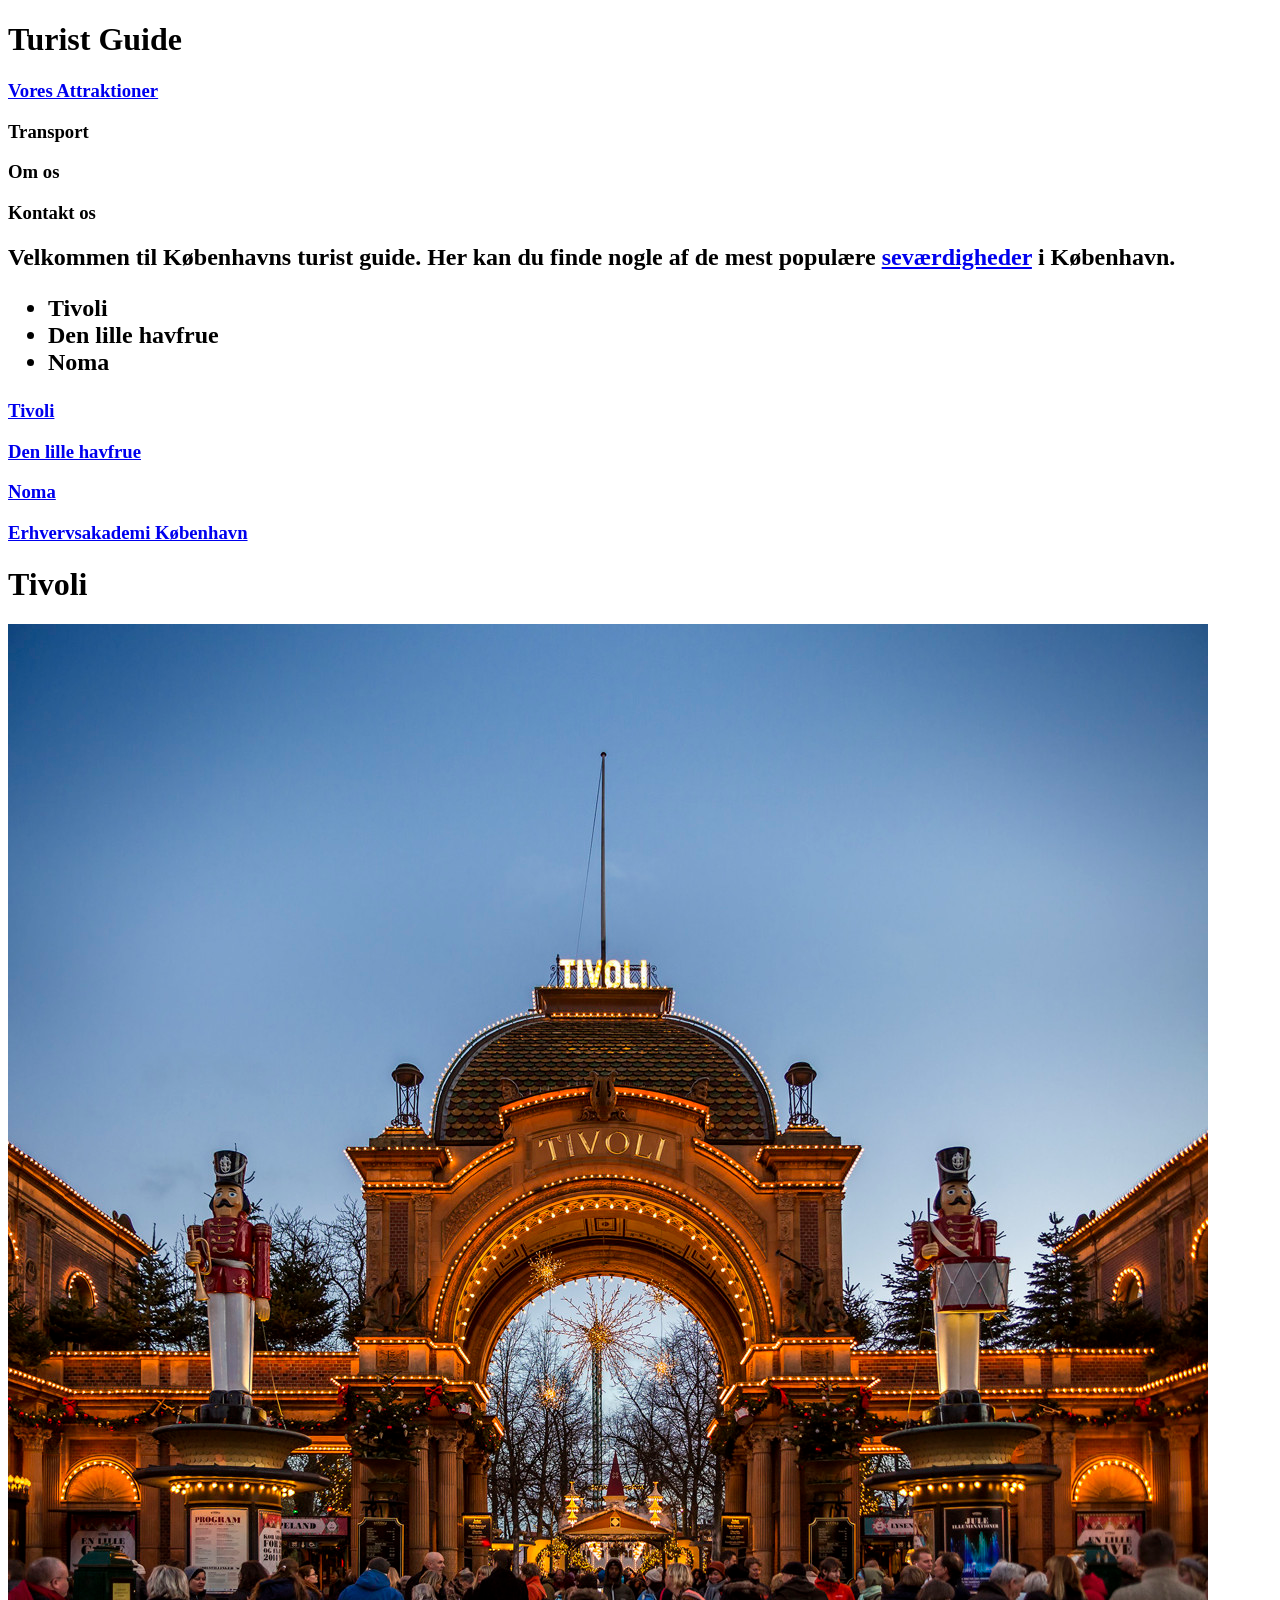
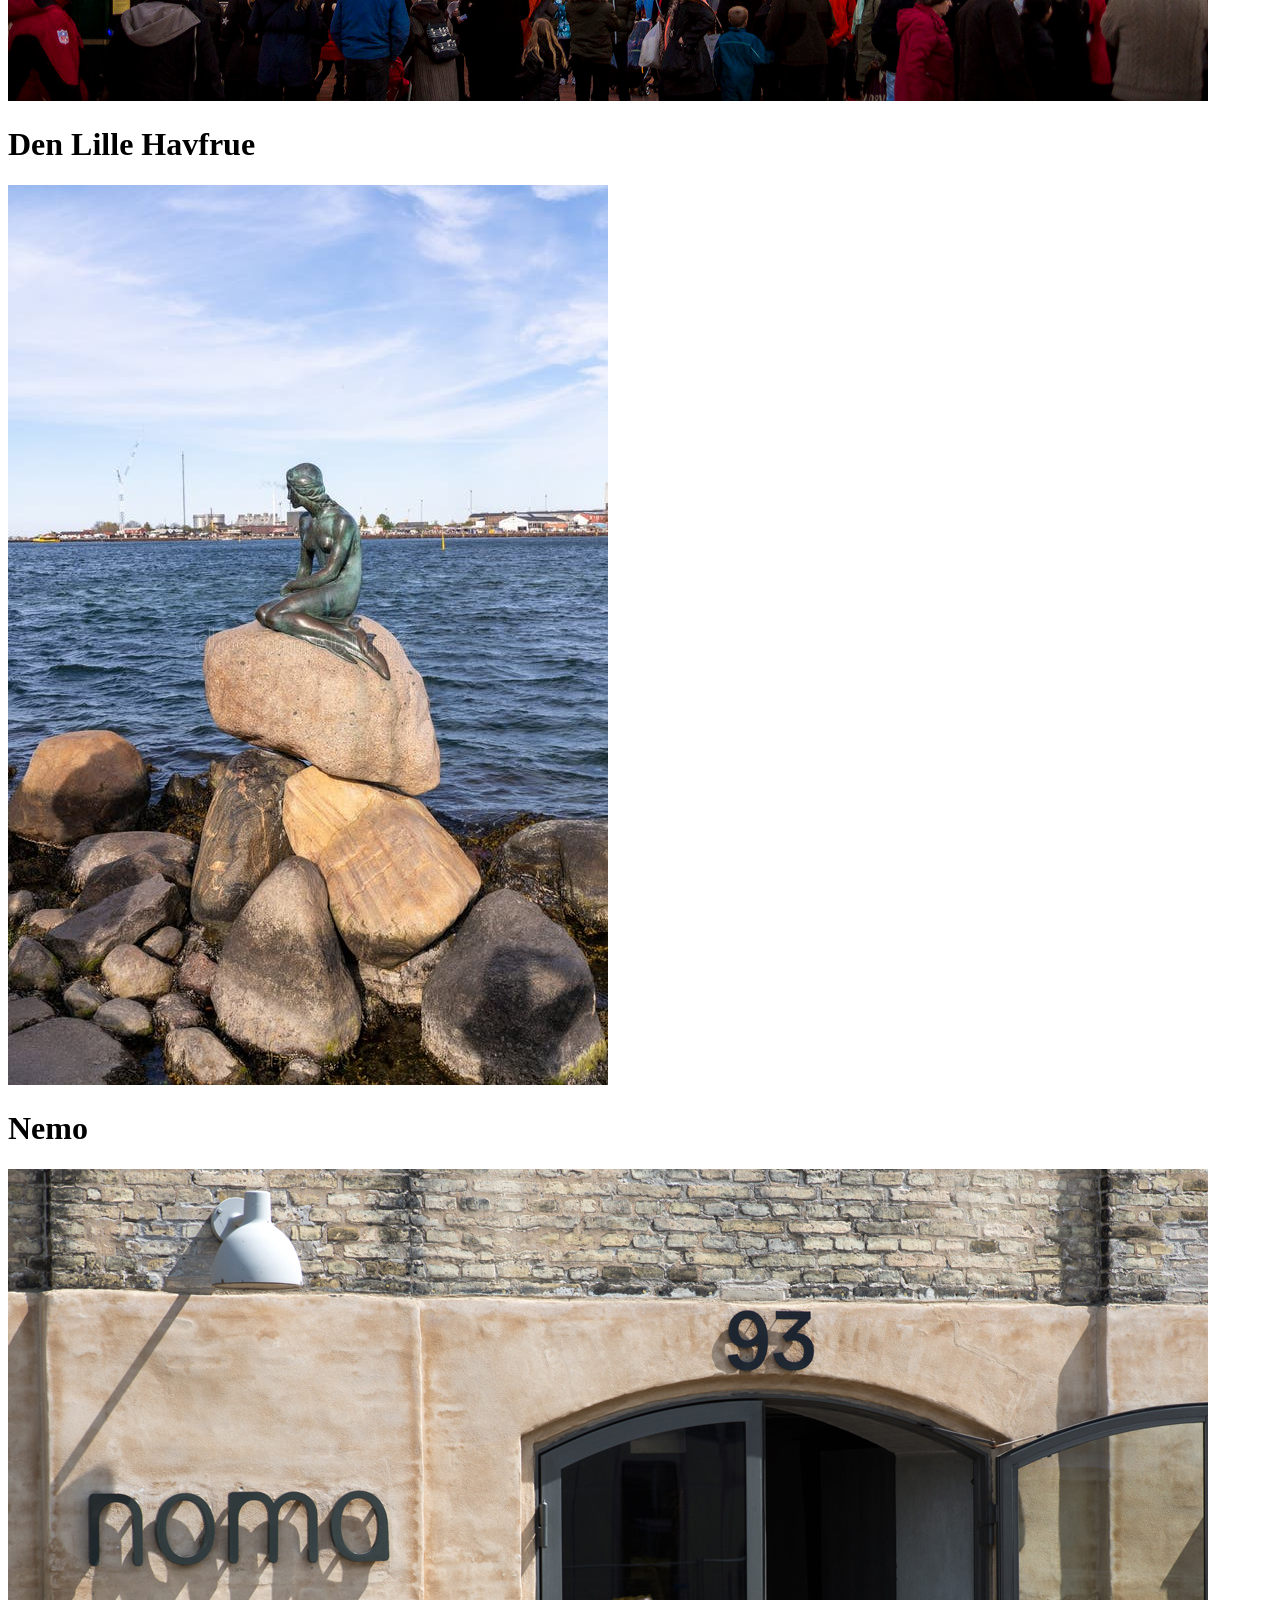
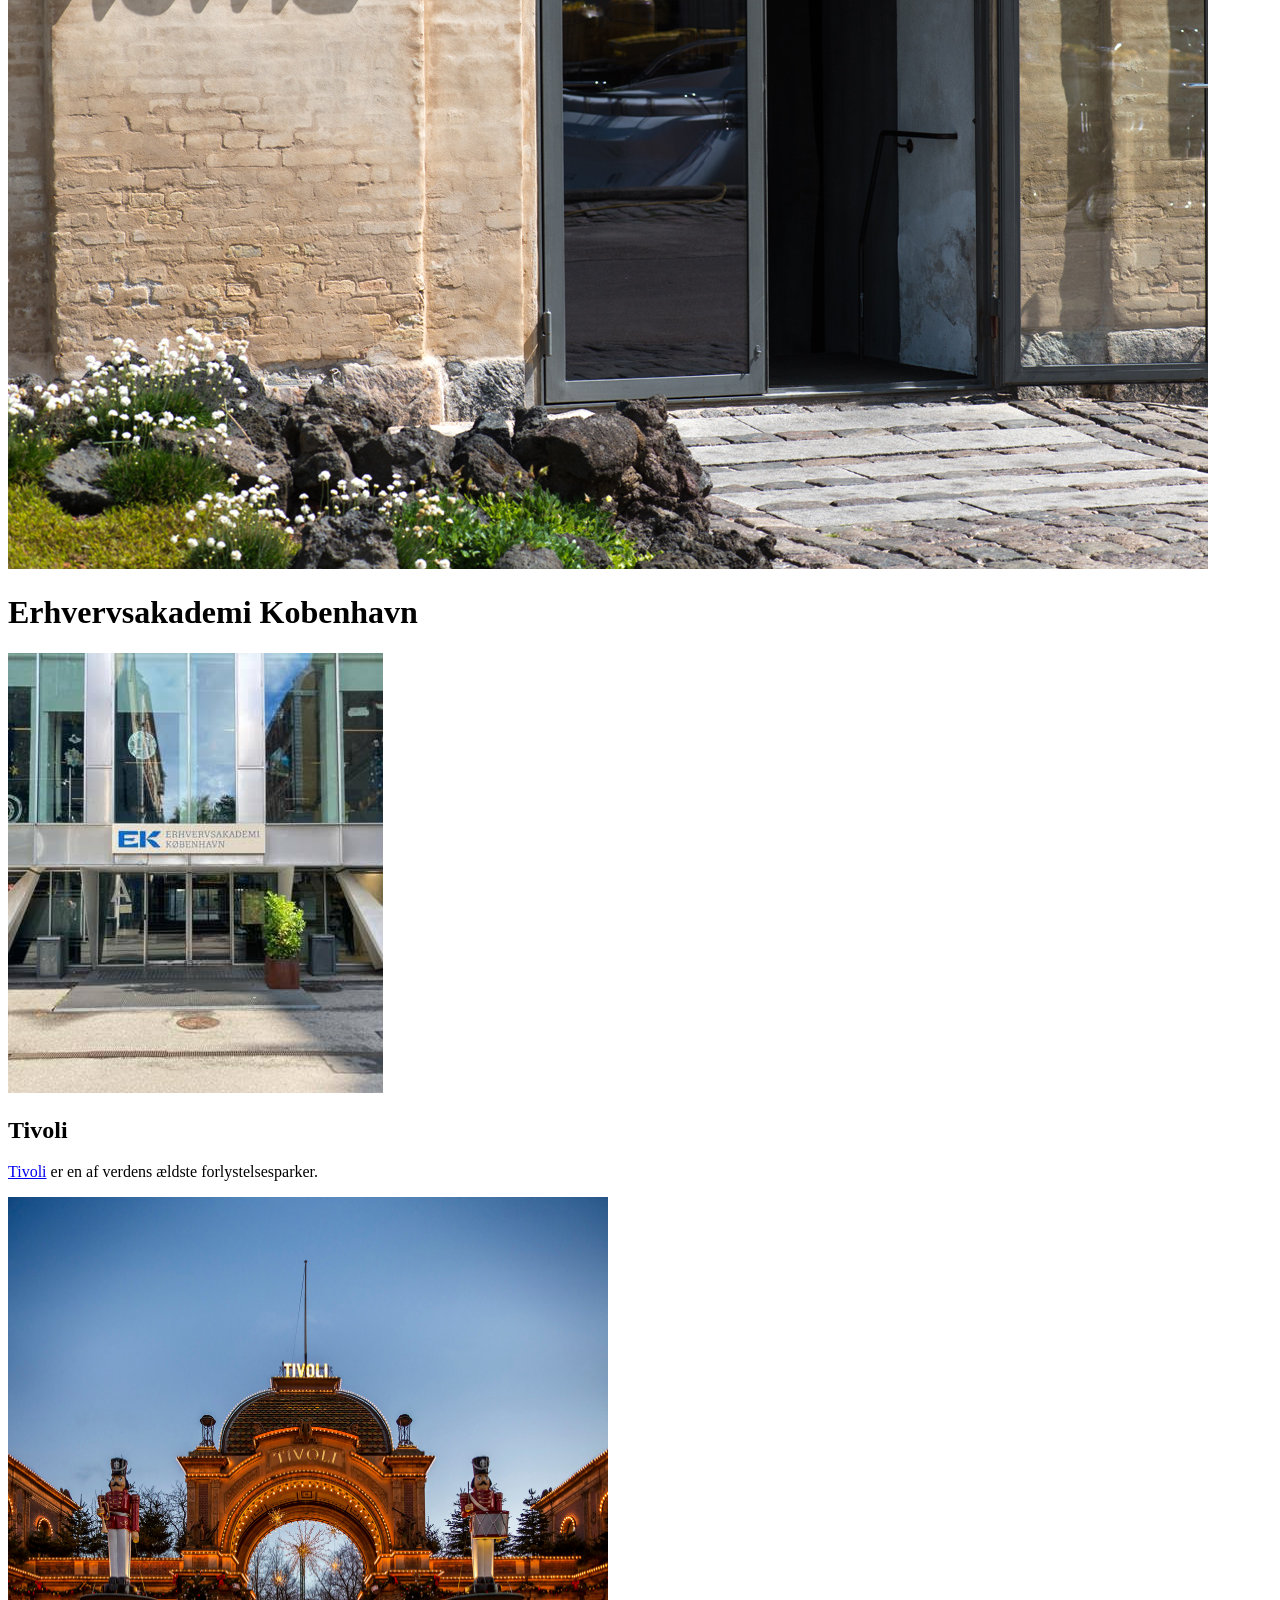
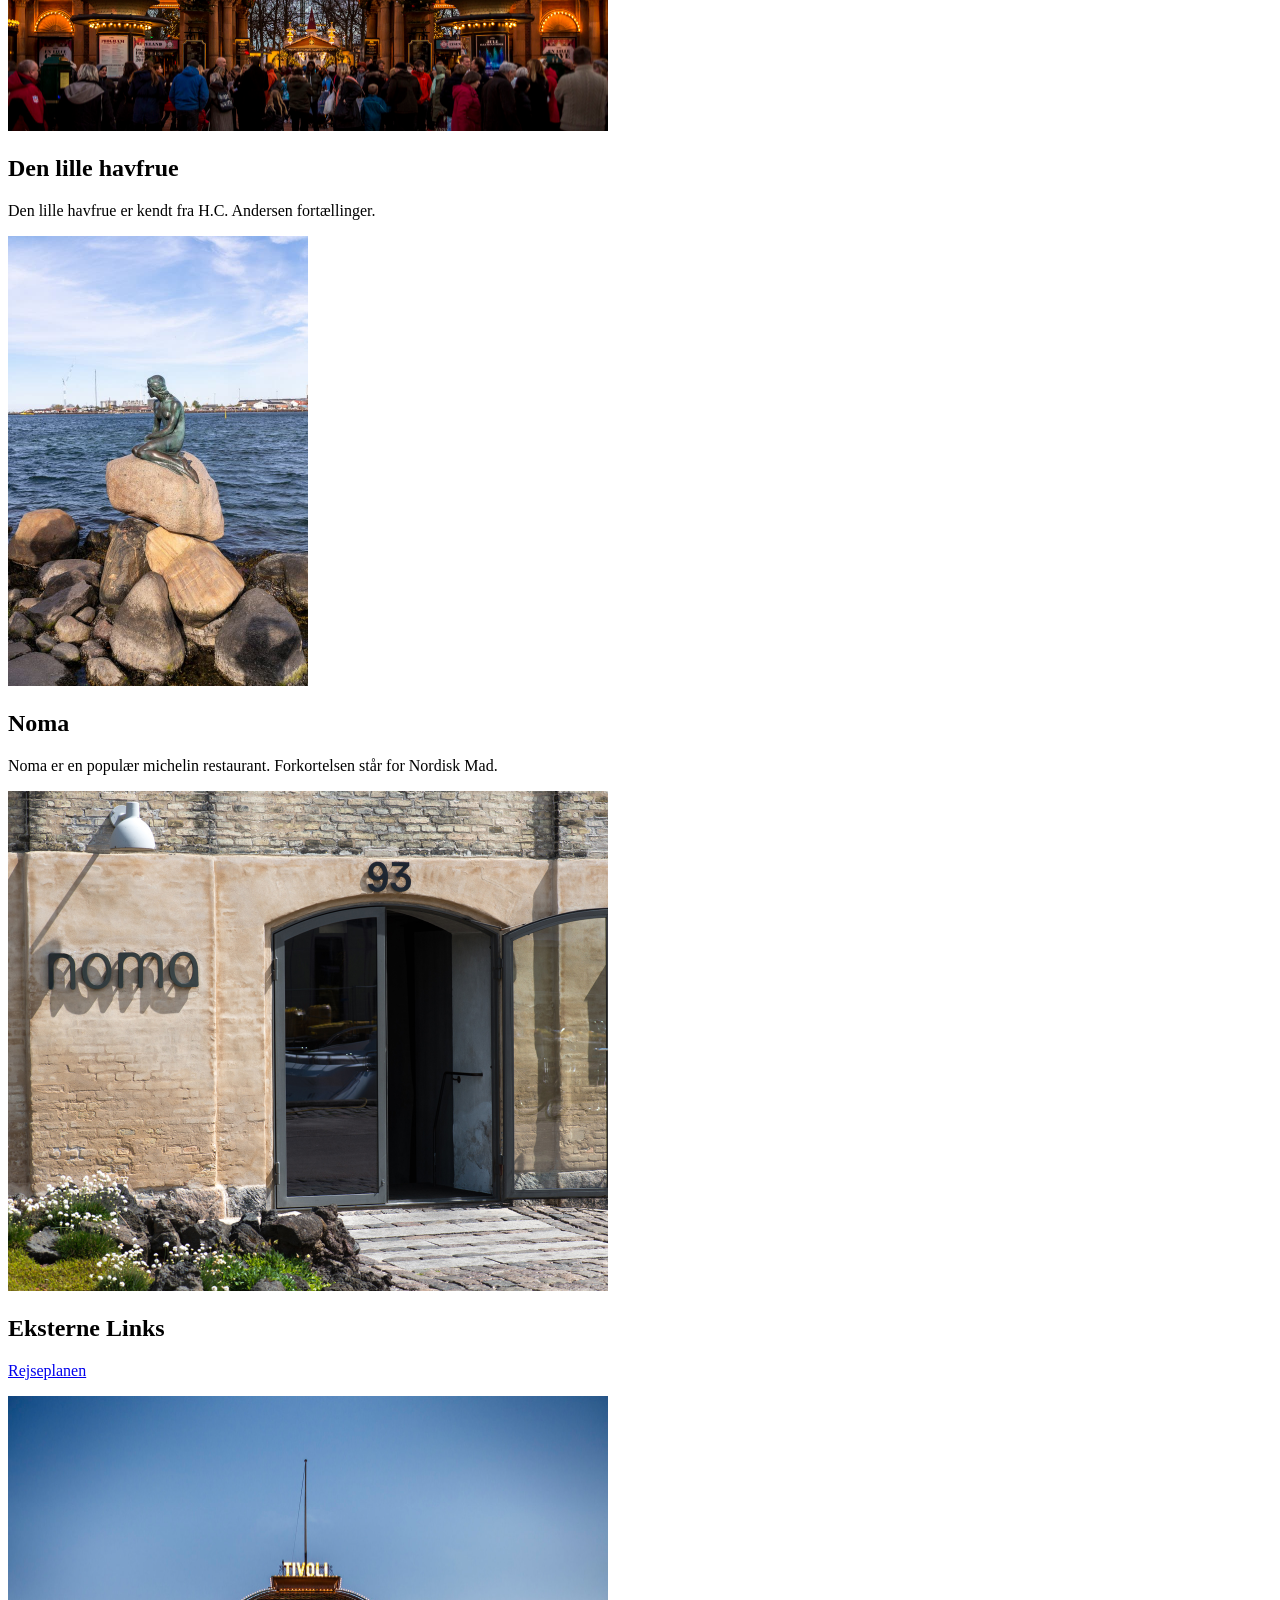
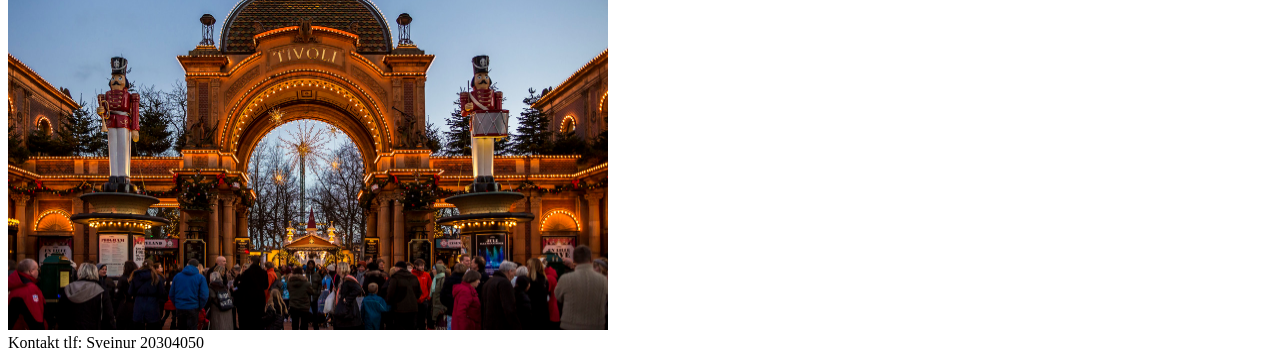
==== src/main/resources/templates/index.html @ dd7d9da1 "mere css styling og html" ====
<!DOCTYPE html>
<html lang="da"
      xmlns:th="https://www.thymeleaf.org"
>
<head>
  <meta charset="UTF-8">
  <title>TuristGuide</title>
  <link rel="stylesheet" th:href="@{/indexStyle.css}">

</head>
<body>

<div class="hero">
  <header id="main-header">
    <h1>Turist Guide</h1>
  </header>

<div class="navBar">
  <h3> <a href="voresAttraktioner.html">Vores Attraktioner </a> </h3>
  <h3>Transport</h3>
  <h3>Om os</h3>
  <h3>Kontakt os</h3>
</div>
</div>

<h2>Velkommen til Københavns turist guide. Her kan du finde nogle af de mest populære <a href=/attractions> seværdigheder</a> i København.
<ul>
  <li> Tivoli </li>
  <li> Den lille havfrue </li>
  <li> Noma </li>
</ul>
</h2>

<div class="grid-container">

  <div class="box">
      <h3> <a href="/attractions/Tivoli"> Tivoli</a> </h3>
  </div>

  <div class="box">
      <h3> <a href="/attractions/Den lille havfrue"> Den lille havfrue</a> </h3>
  </div>

  <div class="box">
      <h3> <a href="/attractions/Noma"> Noma</a> </h3>
  </div>

  <div class="box">
      <h3> <a href="/attractions/Erhvervsakademi Kobenhavn"> Erhvervsakademi København</a></h3>
  </div>

</div>

<div class="picture">

  <div>
    <h1>Tivoli</h1>
    <img src="../static/images/tivoli.jpg" alt="picture 1"/>
  </div>

  <div>
    <h1>Den Lille Havfrue</h1>
    <img src="../static/images/denlillehavfrue.jpg" alt="picture 2"/>
  </div>

  <div>
    <h1>Nemo</h1>
    <img src="../static/images/noma.jpeg" alt="picture 3"/>
  </div>

  <div>
    <h1>Erhvervsakademi Kobenhavn</h1>
    <img src="../static/images/skole.png" alt="picture 4"/>
  </div>

</div>


  <h2> Tivoli </h2>
  <p> <a href=/attractions/Tivoli> Tivoli</a> er en af verdens ældste forlystelsesparker. </p>
  <img src="../static/images/tivoli.jpg" height="534" width="600"/>

  <h2> Den lille havfrue </h2>
  <p class="highlight"> Den lille havfrue er kendt fra H.C. Andersen fortællinger. </p>
  <img src="../static/images/denlillehavfrue.jpg" height="450" width="300"/>


  <h2> Noma </h2>
  <p class="highlight"> Noma er en populær michelin restaurant. Forkortelsen står for Nordisk Mad. </p>
  <img src="../static/images/noma.jpeg" height="500" width="600"/>

<h2> Eksterne Links </h2>
<p> <a href=http://www.rejseplanen.dk> Rejseplanen</a> </p>





<div class="move animation">
  <img src="../static/images/tivoli.jpg" height="534" width="600"/>
</div>

</body>

<footer> Kontakt tlf: Sveinur 20304050 </footer>

</html>
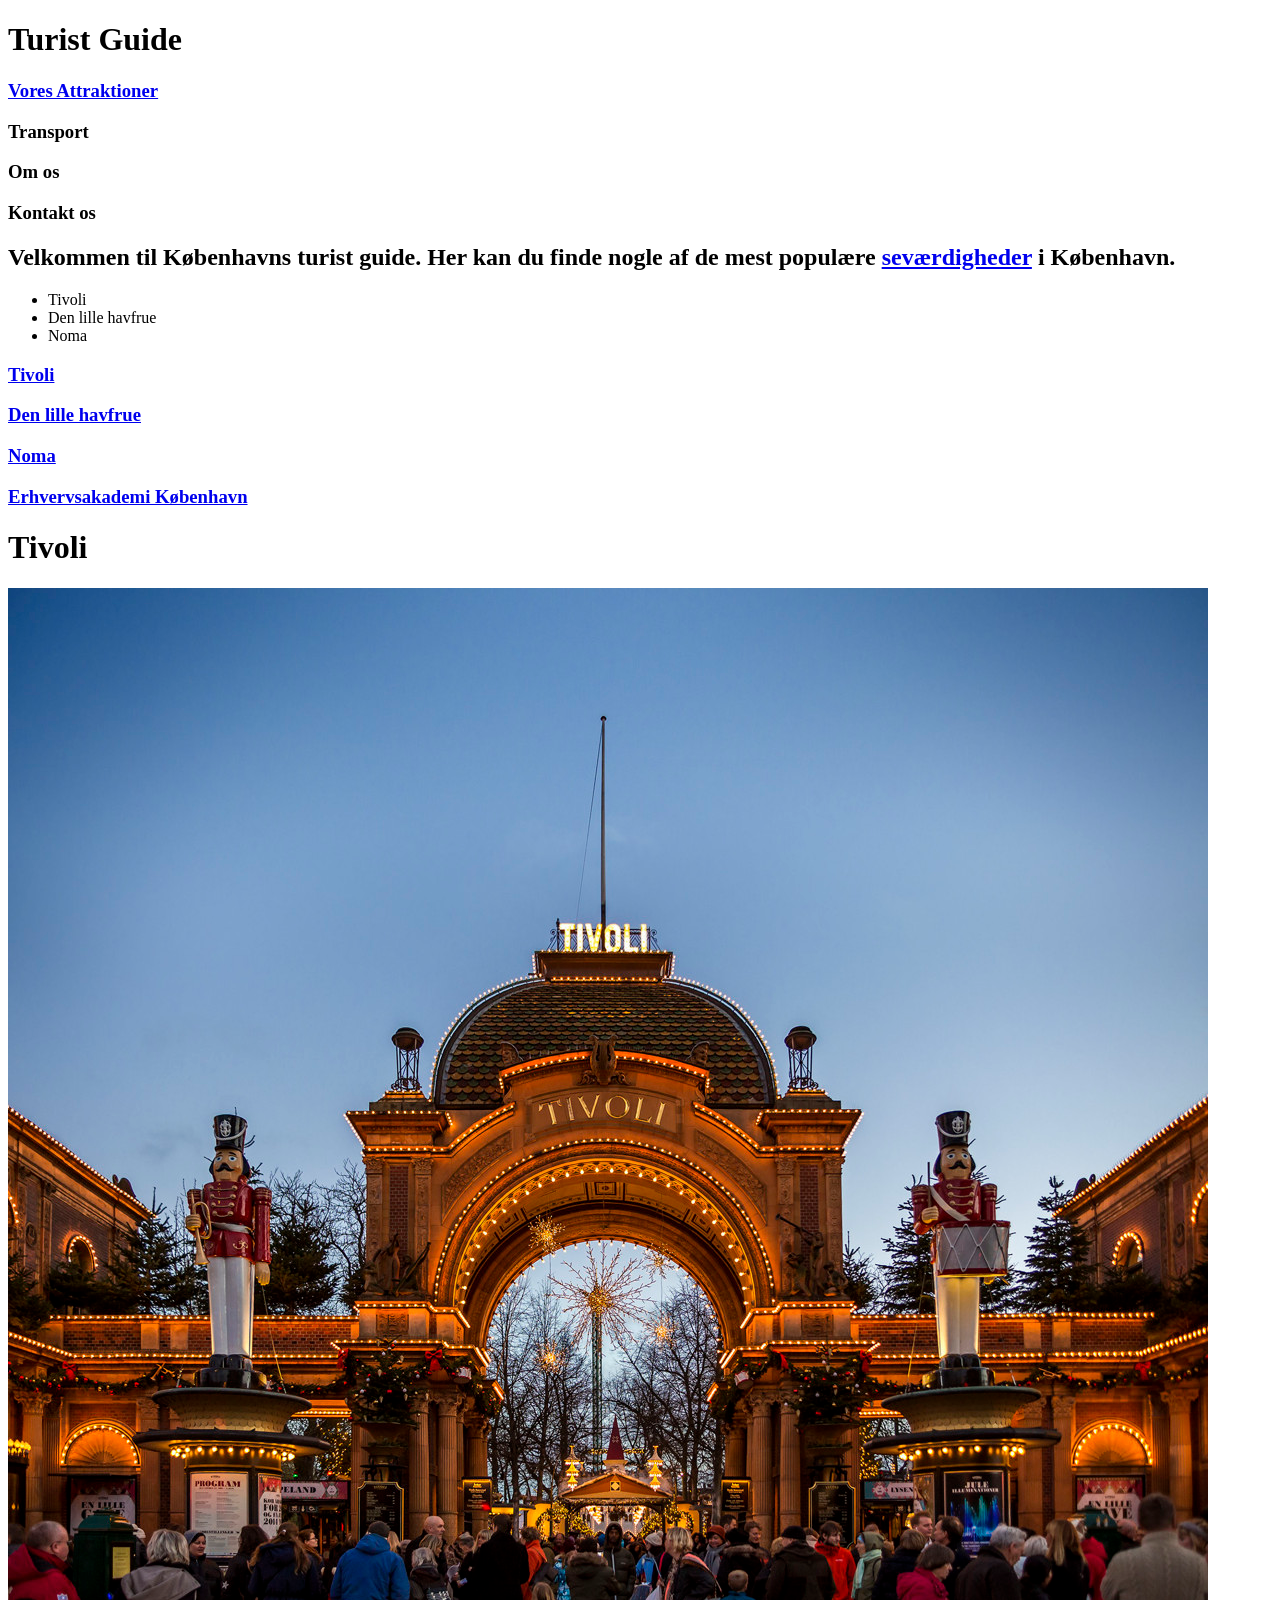
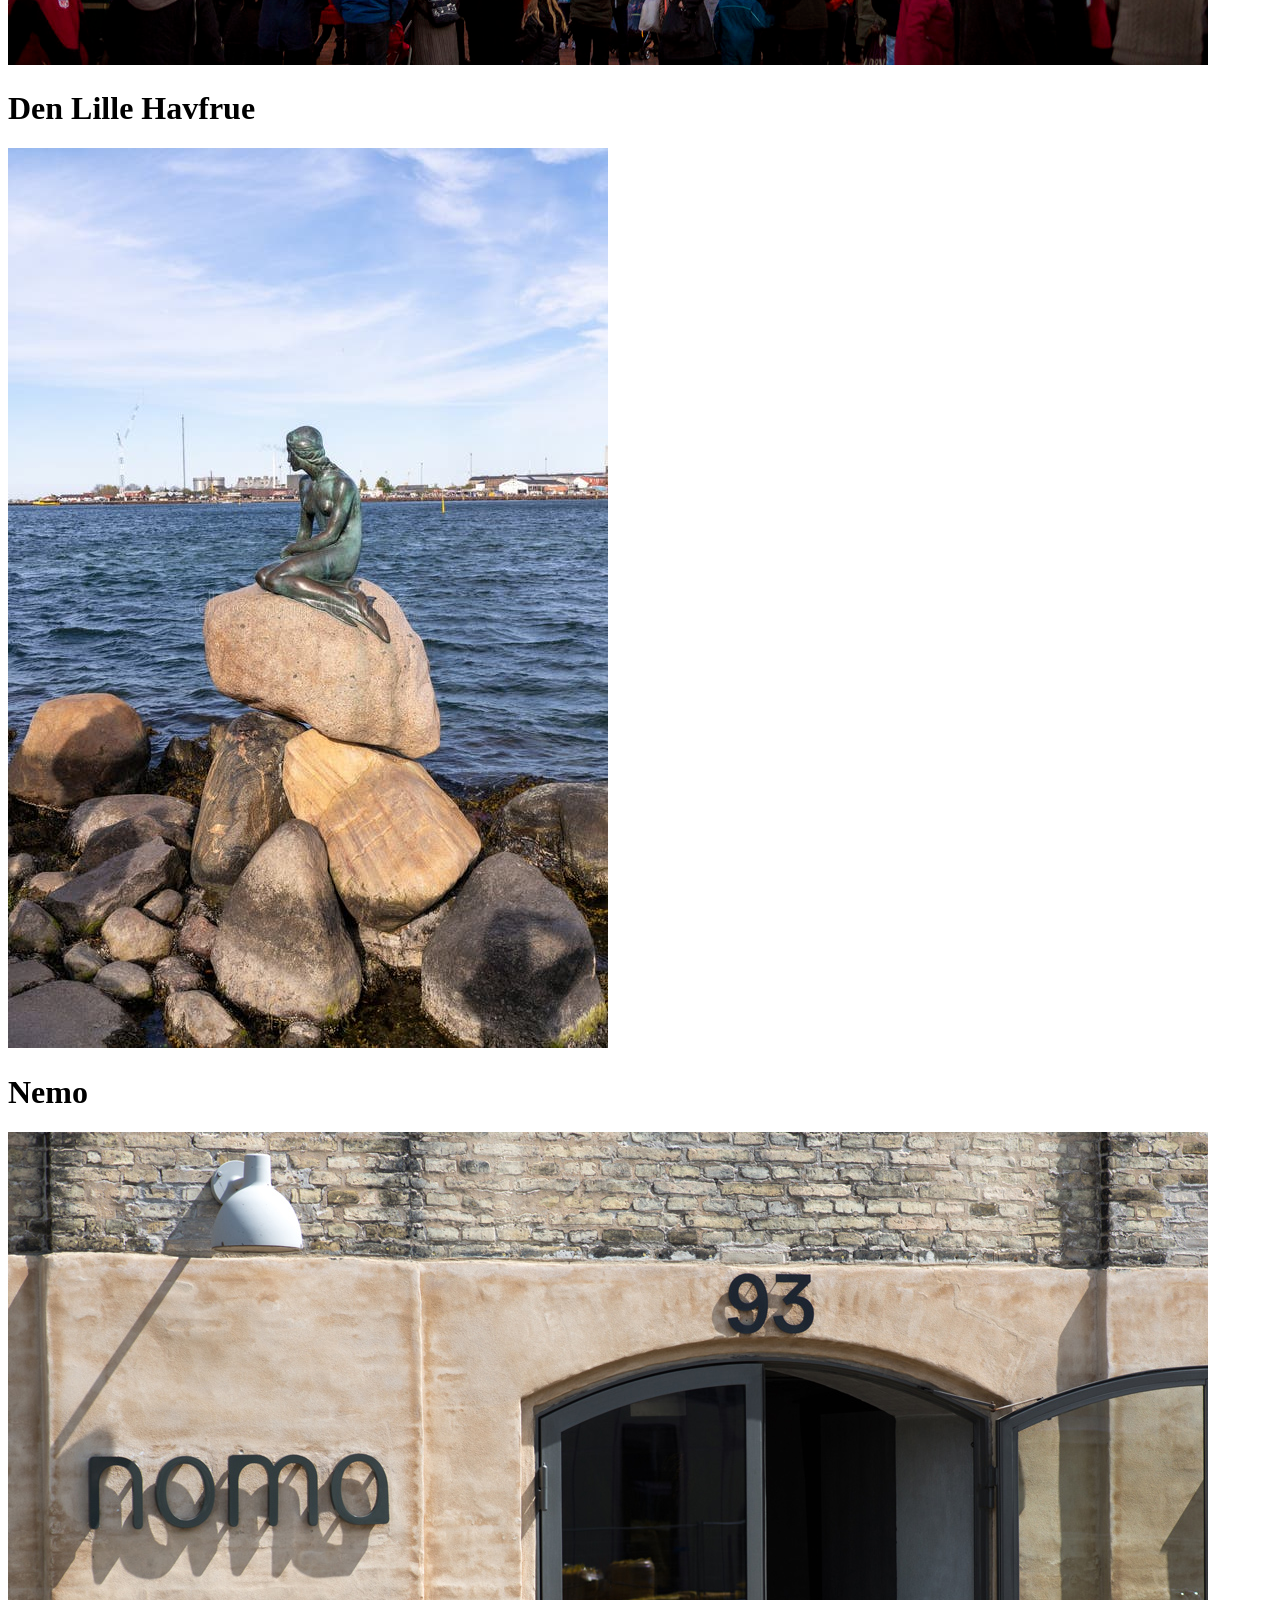
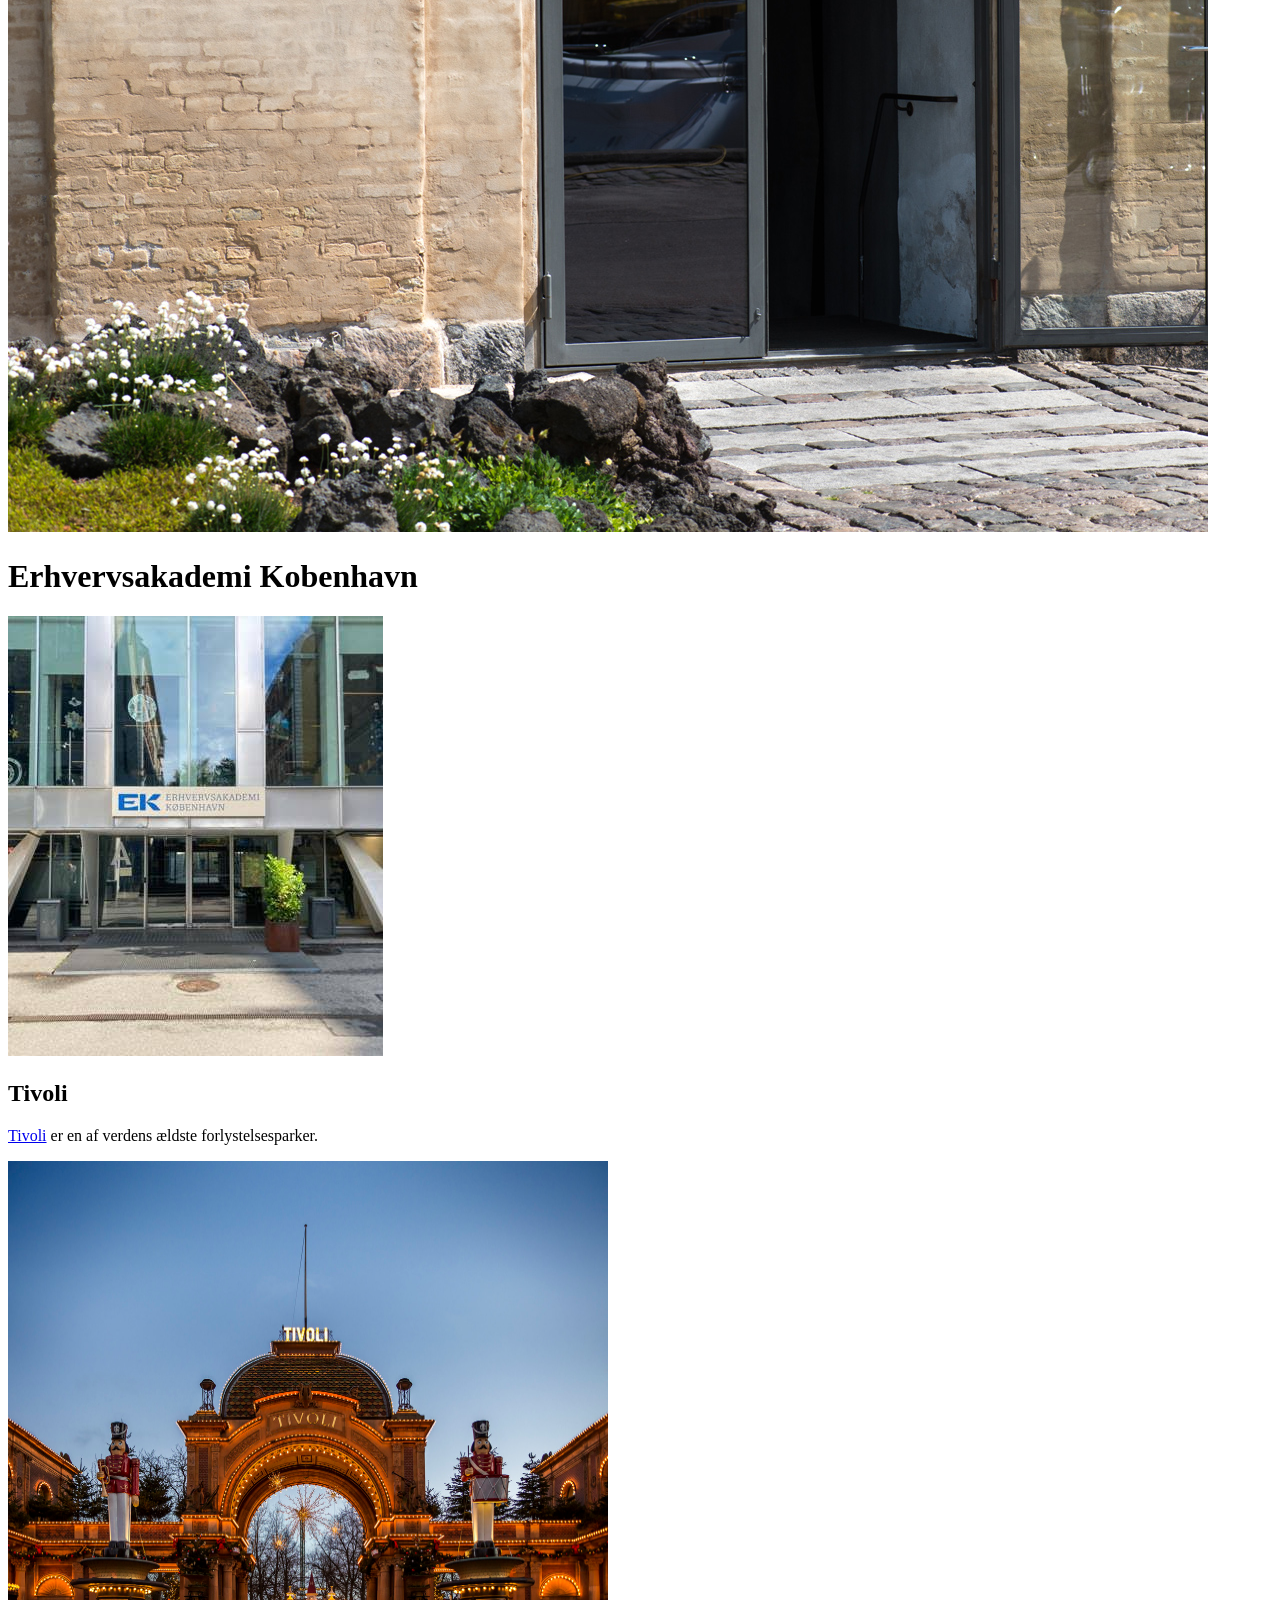
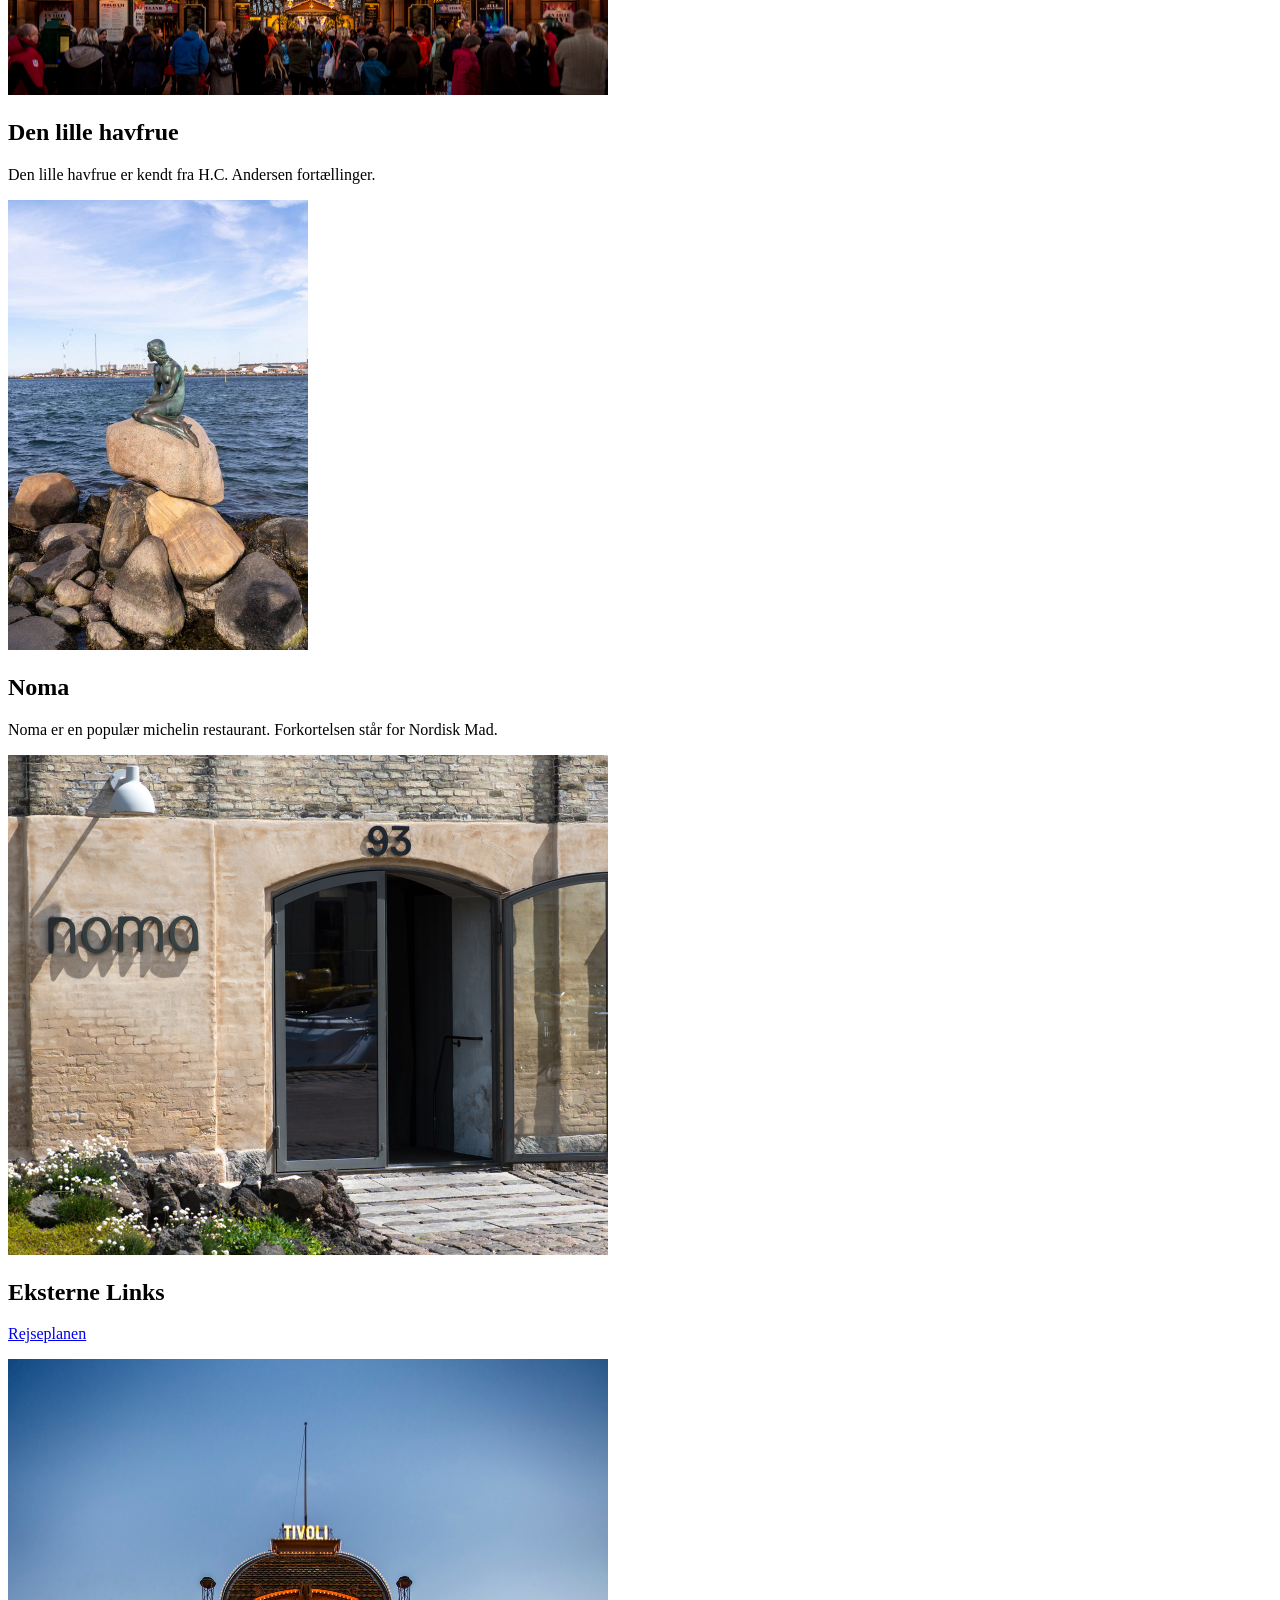
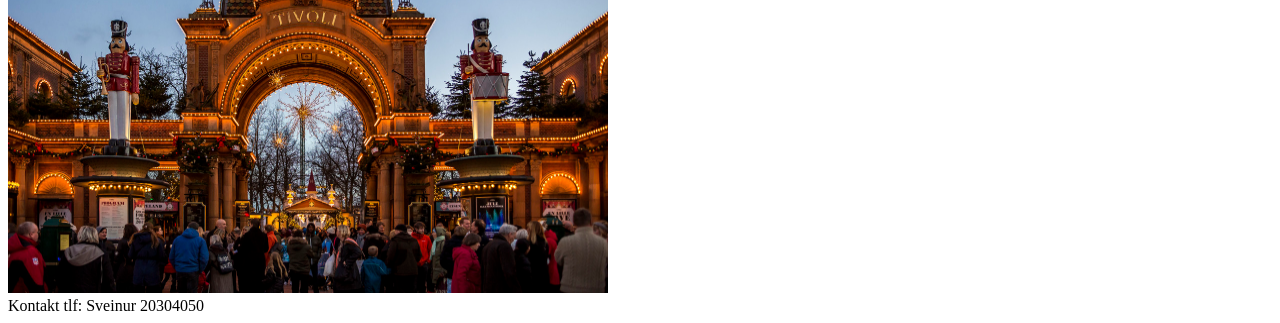
==== commit 11b7952c: "Har lavet TouristRepository repository og List<TouristAttraction> touristAttractions til final også " ====
--- a/src/main/resources/templates/index.html
+++ b/src/main/resources/templates/index.html
@@ -23,13 +23,13 @@
 </div>
 </div>
 
-<h2>Velkommen til Københavns turist guide. Her kan du finde nogle af de mest populære <a href=/attractions> seværdigheder</a> i København.
+<h2>Velkommen til Københavns turist guide. Her kan du finde nogle af de mest populære <a href=/attractions> seværdigheder</a> i København.</h2>
 <ul>
   <li> Tivoli </li>
   <li> Den lille havfrue </li>
   <li> Noma </li>
 </ul>
-</h2>
+
 
 <div class="grid-container">
 
@@ -78,16 +78,16 @@
 
   <h2> Tivoli </h2>
   <p> <a href=/attractions/Tivoli> Tivoli</a> er en af verdens ældste forlystelsesparker. </p>
-  <img src="../static/images/tivoli.jpg" height="534" width="600"/>
+  <img src="../static/images/tivoli.jpg" alt="billede af tivoli" height="534" width="600"/>
 
   <h2> Den lille havfrue </h2>
   <p class="highlight"> Den lille havfrue er kendt fra H.C. Andersen fortællinger. </p>
-  <img src="../static/images/denlillehavfrue.jpg" height="450" width="300"/>
+  <img src="../static/images/denlillehavfrue.jpg" alt="billede af den lille havfrue" height="450" width="300"/>
 
 
   <h2> Noma </h2>
   <p class="highlight"> Noma er en populær michelin restaurant. Forkortelsen står for Nordisk Mad. </p>
-  <img src="../static/images/noma.jpeg" height="500" width="600"/>
+  <img src="../static/images/noma.jpeg" alt="billede af noma" height="500" width="600"/>
 
 <h2> Eksterne Links </h2>
 <p> <a href=http://www.rejseplanen.dk> Rejseplanen</a> </p>
@@ -97,7 +97,7 @@
 
 
 <div class="move animation">
-  <img src="../static/images/tivoli.jpg" height="534" width="600"/>
+  <img src="../static/images/tivoli.jpg" alt="billede af tivoli" height="534" width="600"/>
 </div>
 
 </body>
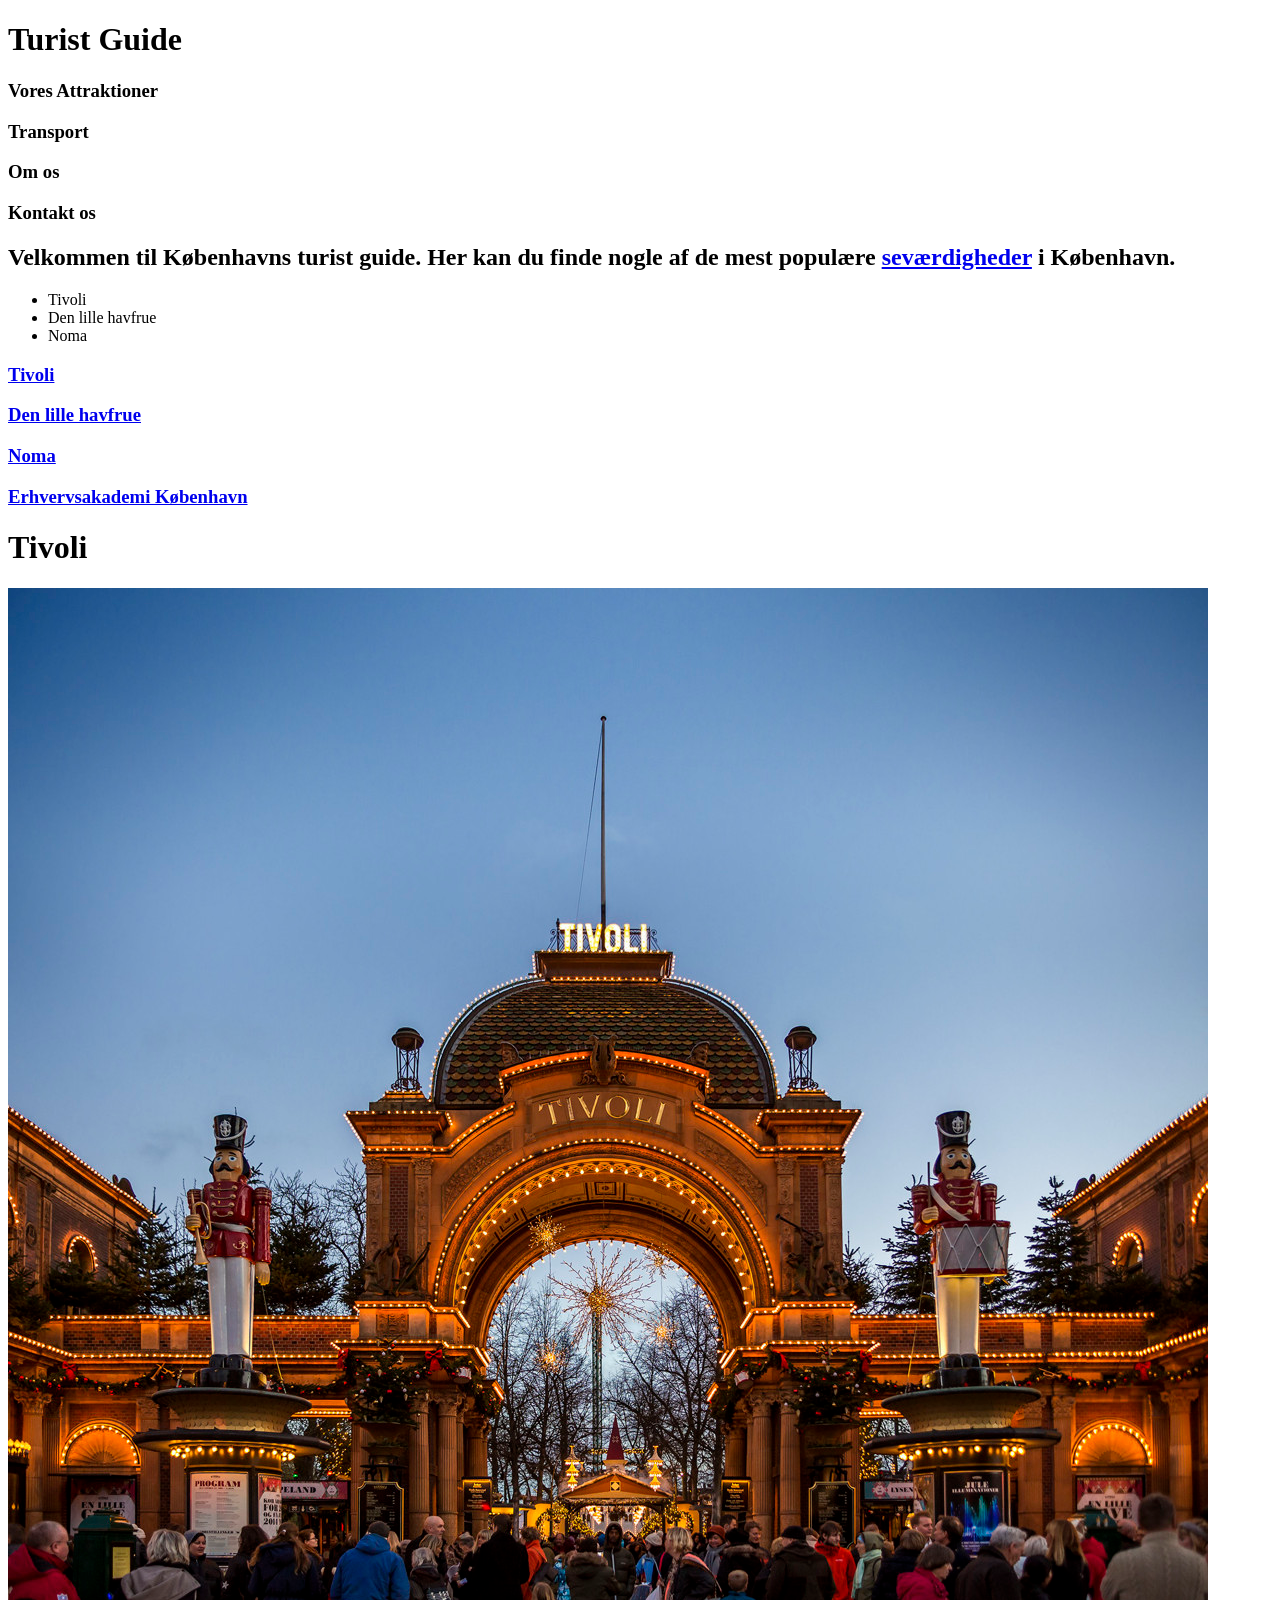
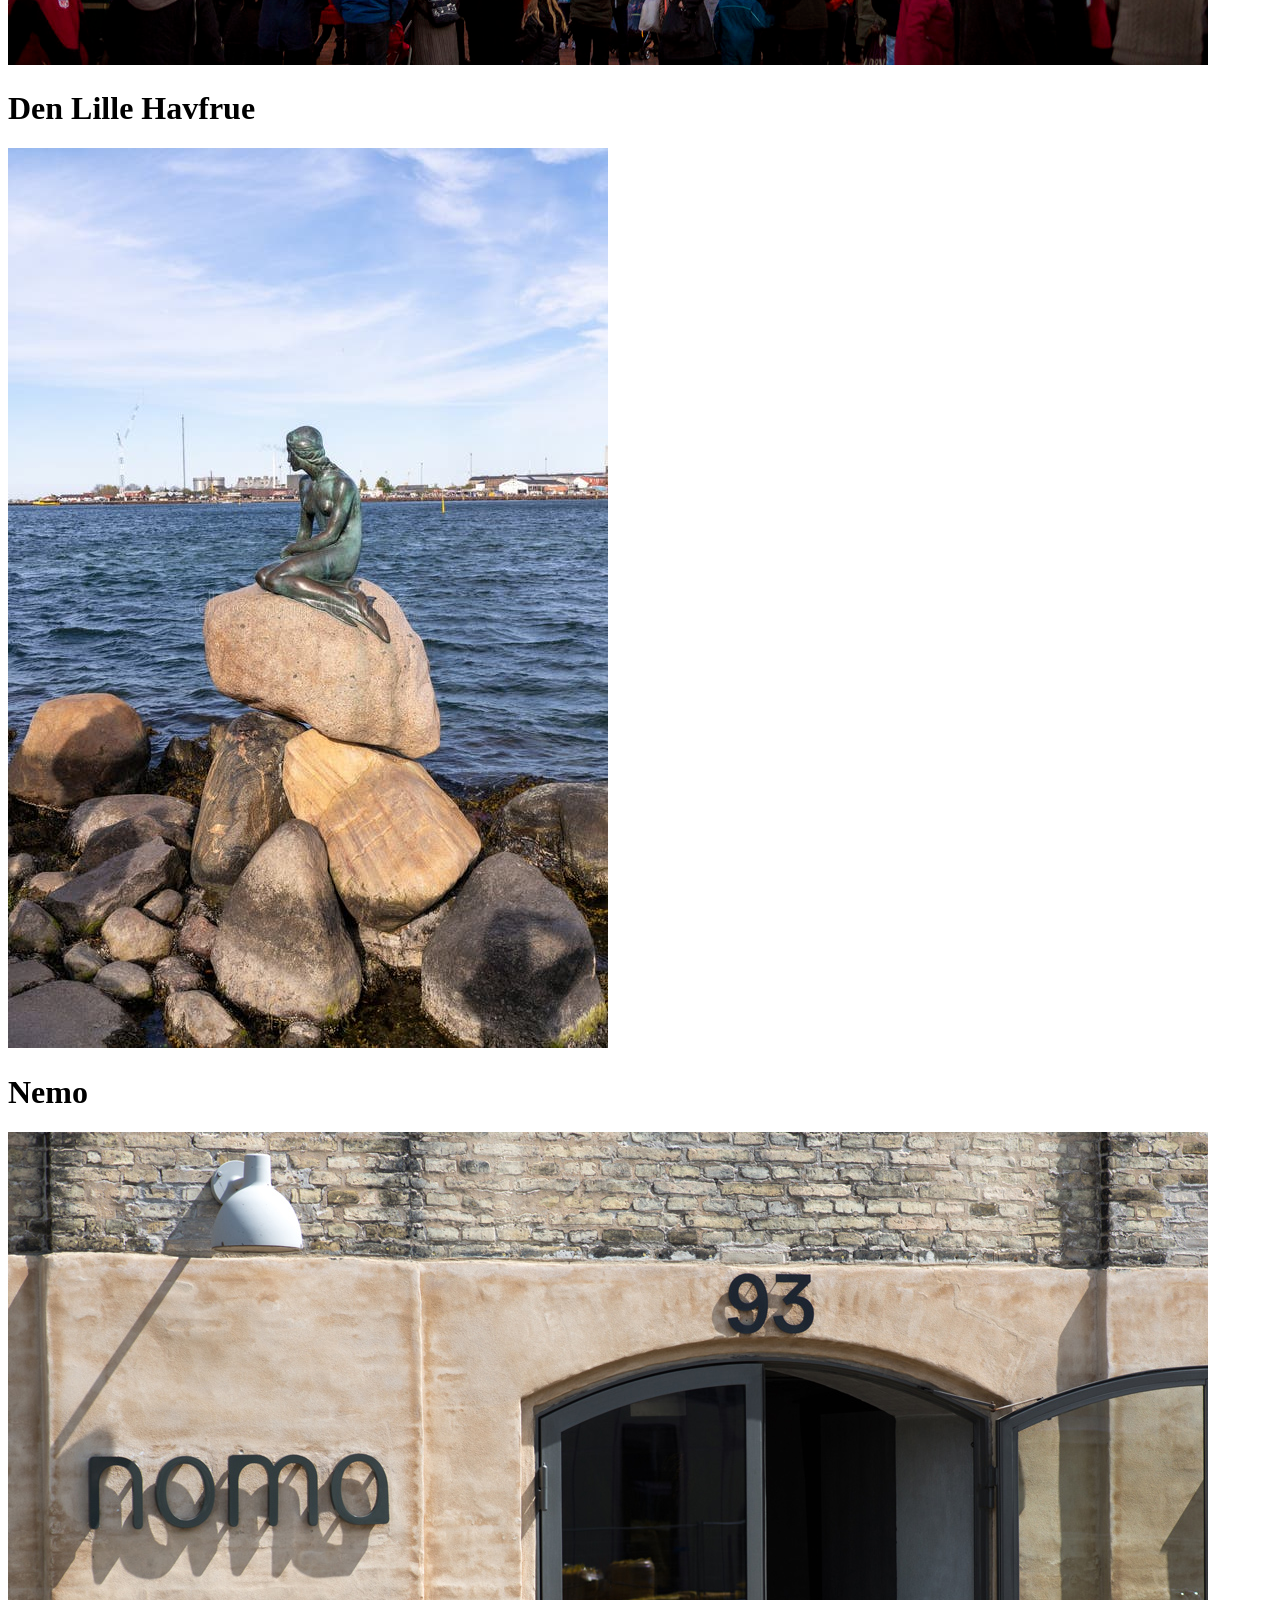
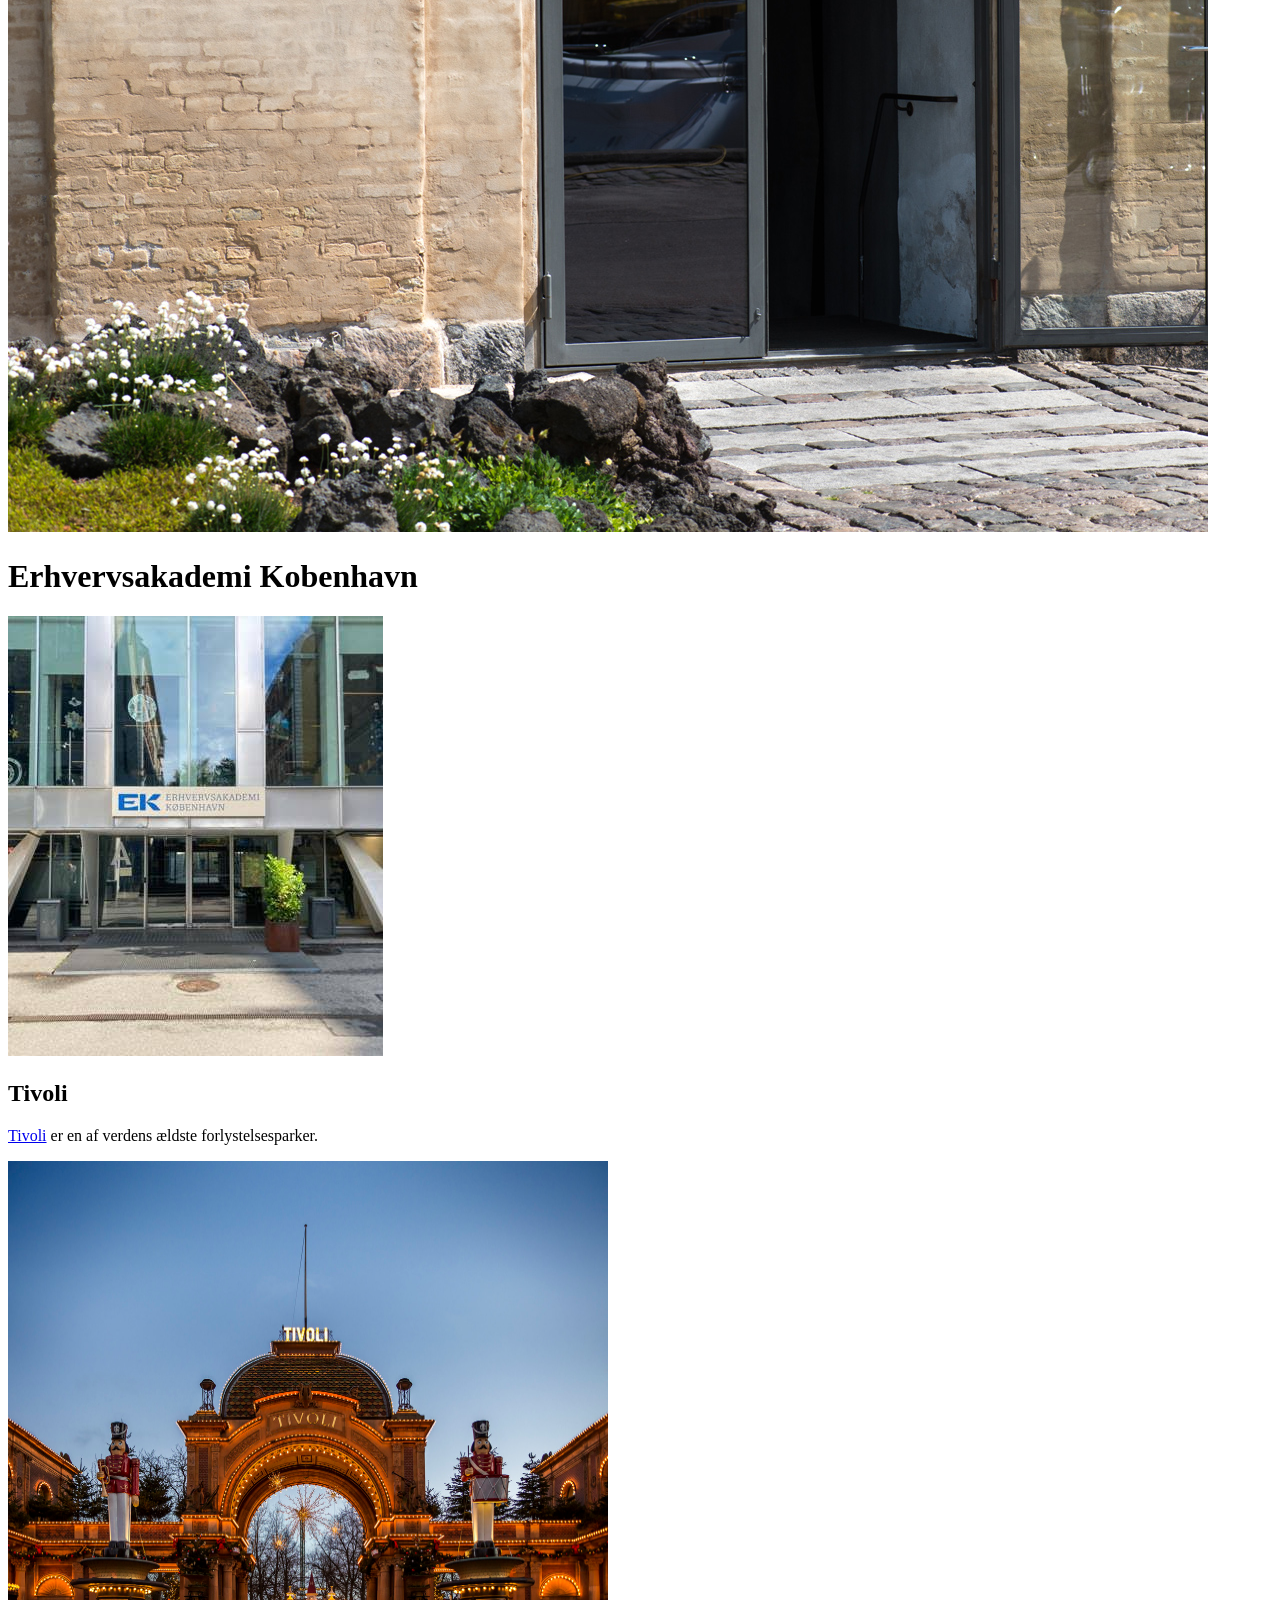
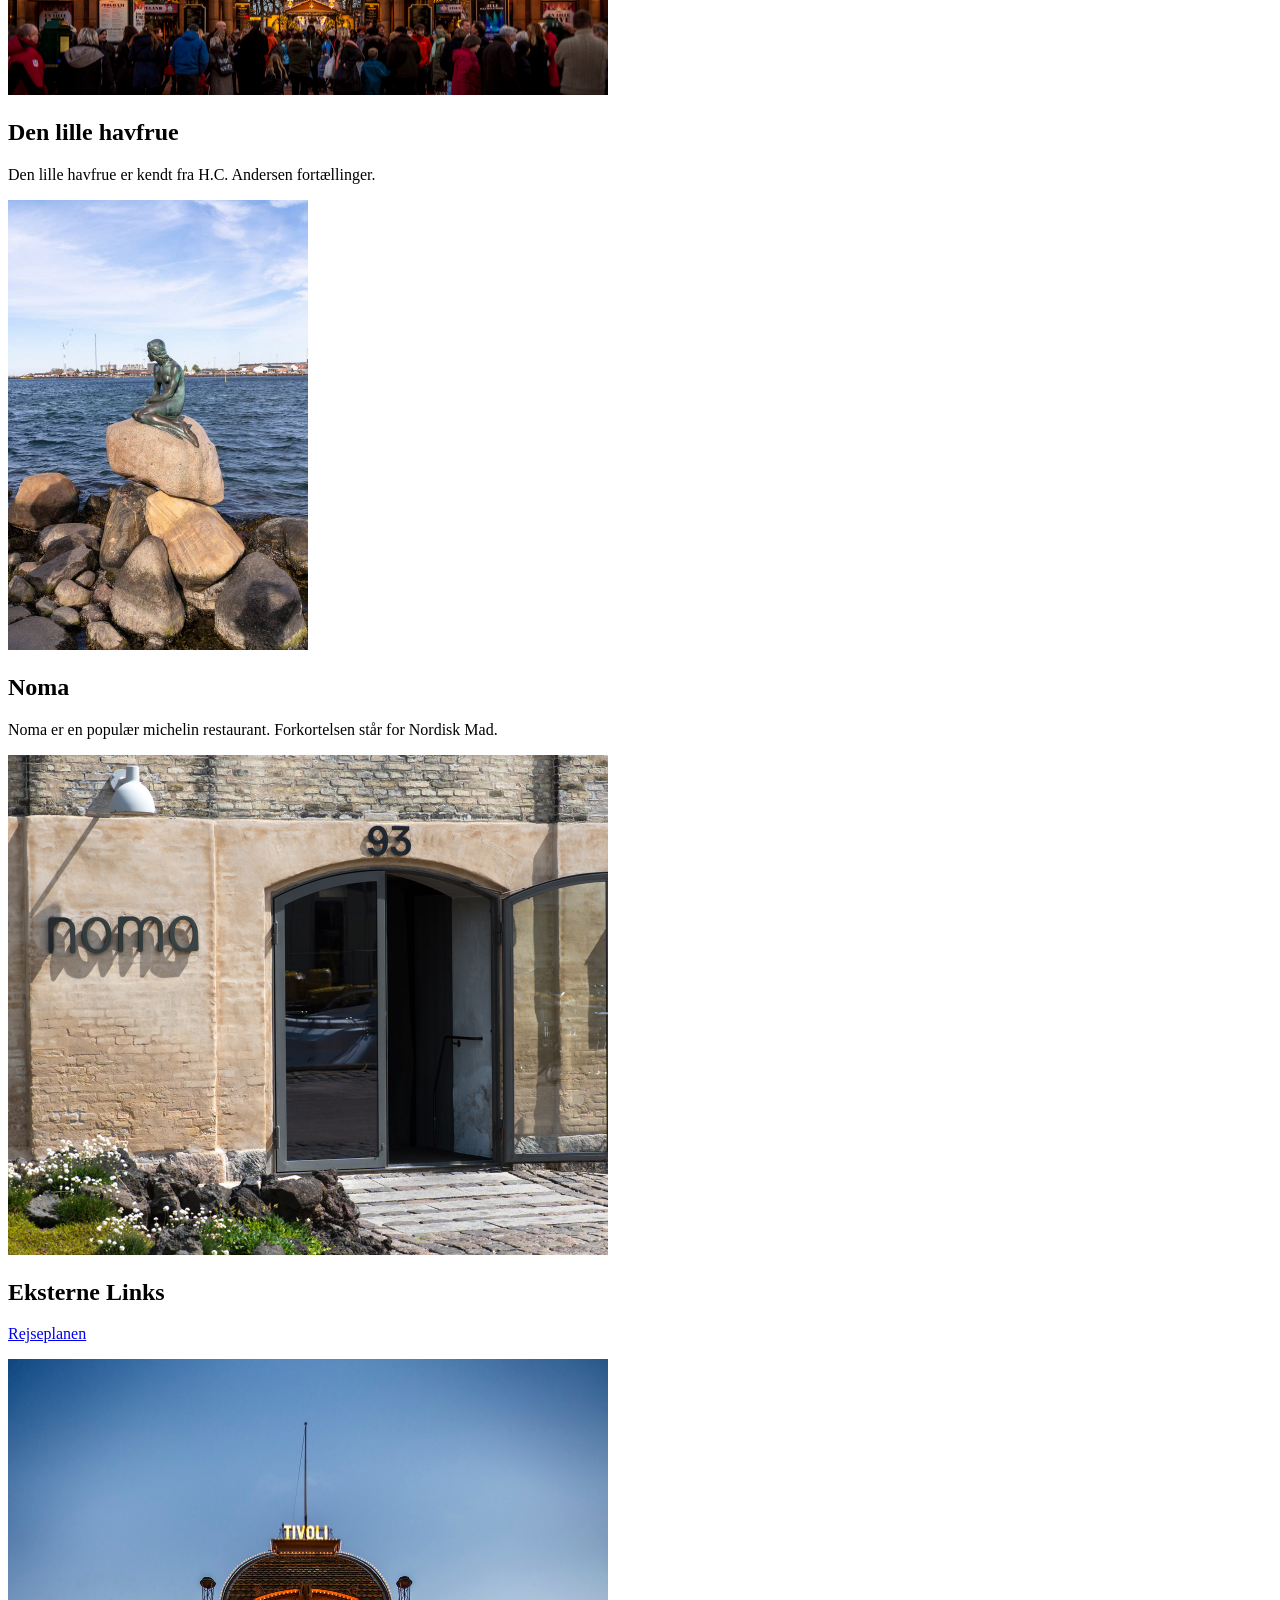
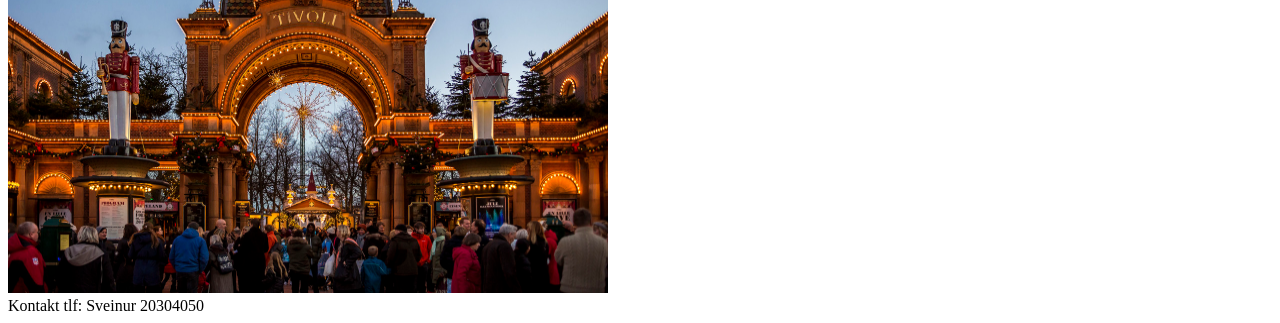
==== commit 522e43b8: "hello" ====
--- a/src/main/resources/templates/index.html
+++ b/src/main/resources/templates/index.html
@@ -16,7 +16,7 @@
   </header>
 
 <div class="navBar">
-  <h3> <a href="voresAttraktioner.html">Vores Attraktioner </a> </h3>
+  <h3> Vores Attraktioner </h3>
   <h3>Transport</h3>
   <h3>Om os</h3>
   <h3>Kontakt os</h3>
@@ -81,7 +81,7 @@
   <img src="../static/images/tivoli.jpg" alt="billede af tivoli" height="534" width="600"/>
 
   <h2> Den lille havfrue </h2>
-  <p class="highlight"> Den lille havfrue er kendt fra H.C. Andersen fortællinger. </p>
+    <p class="highlight"> Den lille havfrue er kendt fra H.C. Andersen fortællinger. </p>
   <img src="../static/images/denlillehavfrue.jpg" alt="billede af den lille havfrue" height="450" width="300"/>
 
 
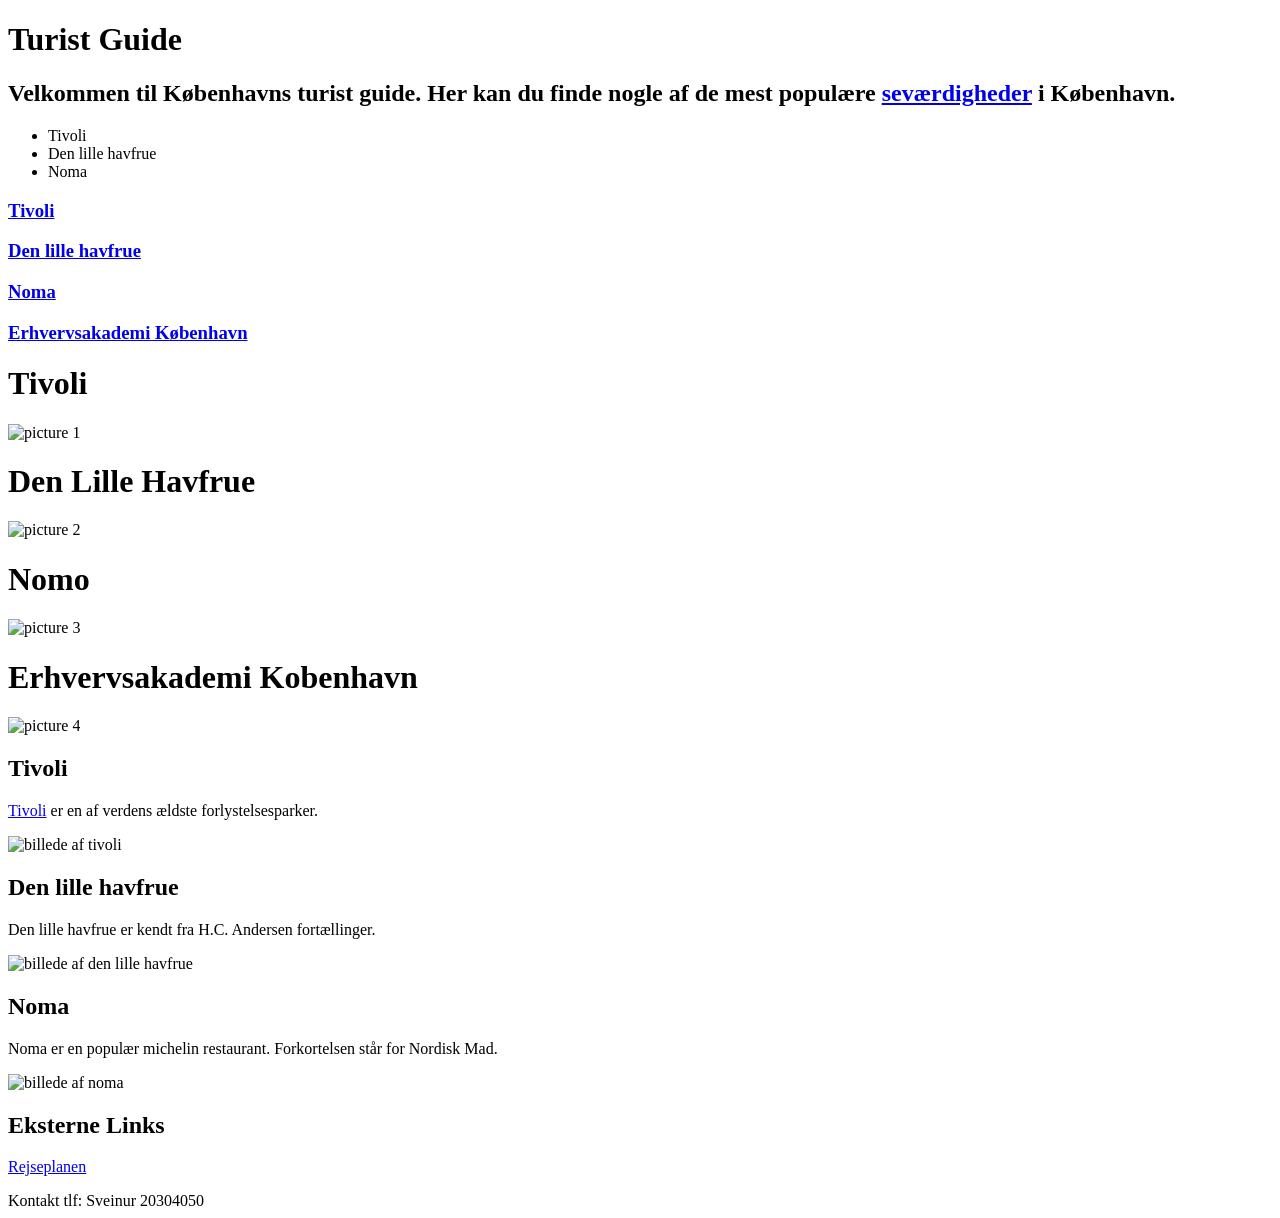
==== commit e28cf771: "Jeg er måske retarded, kom til at lave det i develop igen" ====
--- a/src/main/resources/templates/index.html
+++ b/src/main/resources/templates/index.html
@@ -6,6 +6,7 @@
   <meta charset="UTF-8">
   <title>TuristGuide</title>
   <link rel="stylesheet" th:href="@{/indexStyle.css}">
+  <link rel="stylesheet" th:href="@{/fragments.css}">
 
 </head>
 <body>
@@ -14,14 +15,16 @@
   <header id="main-header">
     <h1>Turist Guide</h1>
   </header>
-
-<div class="navBar">
-  <h3> Vores Attraktioner </h3>
-  <h3>Transport</h3>
-  <h3>Om os</h3>
-  <h3>Kontakt os</h3>
-</div>
-</div>
+  <div th:replace="~{fragments :: navbar}"></div>
+  <!--
+  <div class="navBar">
+    <h3> Vores Attraktioner</h3>
+    <h3>Transport</h3>
+    <h3>Om os</h3>
+    <h3>Kontakt os</h3>
+  </div>
+    -->
+  </div>
 
 <h2>Velkommen til Københavns turist guide. Her kan du finde nogle af de mest populære <a href=/attractions> seværdigheder</a> i København.</h2>
 <ul>
@@ -34,7 +37,7 @@
 <div class="grid-container">
 
   <div class="box">
-      <h3> <a href="/attractions/Tivoli"> Tivoli</a> </h3>
+      <h3> <a href="@{/attractions/Tivoli}"> Tivoli</a> </h3>
   </div>
 
   <div class="box">
@@ -55,22 +58,22 @@
 
   <div>
     <h1>Tivoli</h1>
-    <img src="../static/images/tivoli.jpg" alt="picture 1"/>
+    <img th:src="@{/images/tivoli.jpg}" alt="picture 1"/>
   </div>
 
   <div>
     <h1>Den Lille Havfrue</h1>
-    <img src="../static/images/denlillehavfrue.jpg" alt="picture 2"/>
+    <img th:src="@{/images/denlillehavfrue.jpg}" alt="picture 2"/>
   </div>
 
   <div>
-    <h1>Nemo</h1>
-    <img src="../static/images/noma.jpeg" alt="picture 3"/>
+    <h1>Nomo</h1>
+    <img th:src="@{/images/noma.jpeg}" alt="picture 3"/>
   </div>
 
   <div>
     <h1>Erhvervsakademi Kobenhavn</h1>
-    <img src="../static/images/skole.png" alt="picture 4"/>
+    <img th:src="@{/images/skole.png}" alt="picture 4"/>
   </div>
 
 </div>
@@ -78,16 +81,16 @@
 
   <h2> Tivoli </h2>
   <p> <a href=/attractions/Tivoli> Tivoli</a> er en af verdens ældste forlystelsesparker. </p>
-  <img src="../static/images/tivoli.jpg" alt="billede af tivoli" height="534" width="600"/>
+  <img th:src="@{/images/tivoli.jpg}" alt="billede af tivoli" height="534" width="600"/>
 
   <h2> Den lille havfrue </h2>
     <p class="highlight"> Den lille havfrue er kendt fra H.C. Andersen fortællinger. </p>
-  <img src="../static/images/denlillehavfrue.jpg" alt="billede af den lille havfrue" height="450" width="300"/>
+  <img th:src="@{/images/denlillehavfrue.jpg}" alt="billede af den lille havfrue" height="450" width="300"/>
 
 
   <h2> Noma </h2>
   <p class="highlight"> Noma er en populær michelin restaurant. Forkortelsen står for Nordisk Mad. </p>
-  <img src="../static/images/noma.jpeg" alt="billede af noma" height="500" width="600"/>
+  <img th:src="@{/images/noma.jpg}" alt="billede af noma" height="500" width="600"/>
 
 <h2> Eksterne Links </h2>
 <p> <a href=http://www.rejseplanen.dk> Rejseplanen</a> </p>
@@ -95,11 +98,11 @@
 
 
 
-
+<!--
 <div class="move animation">
   <img src="../static/images/tivoli.jpg" alt="billede af tivoli" height="534" width="600"/>
 </div>
-
+-->
 </body>
 
 <footer> Kontakt tlf: Sveinur 20304050 </footer>
